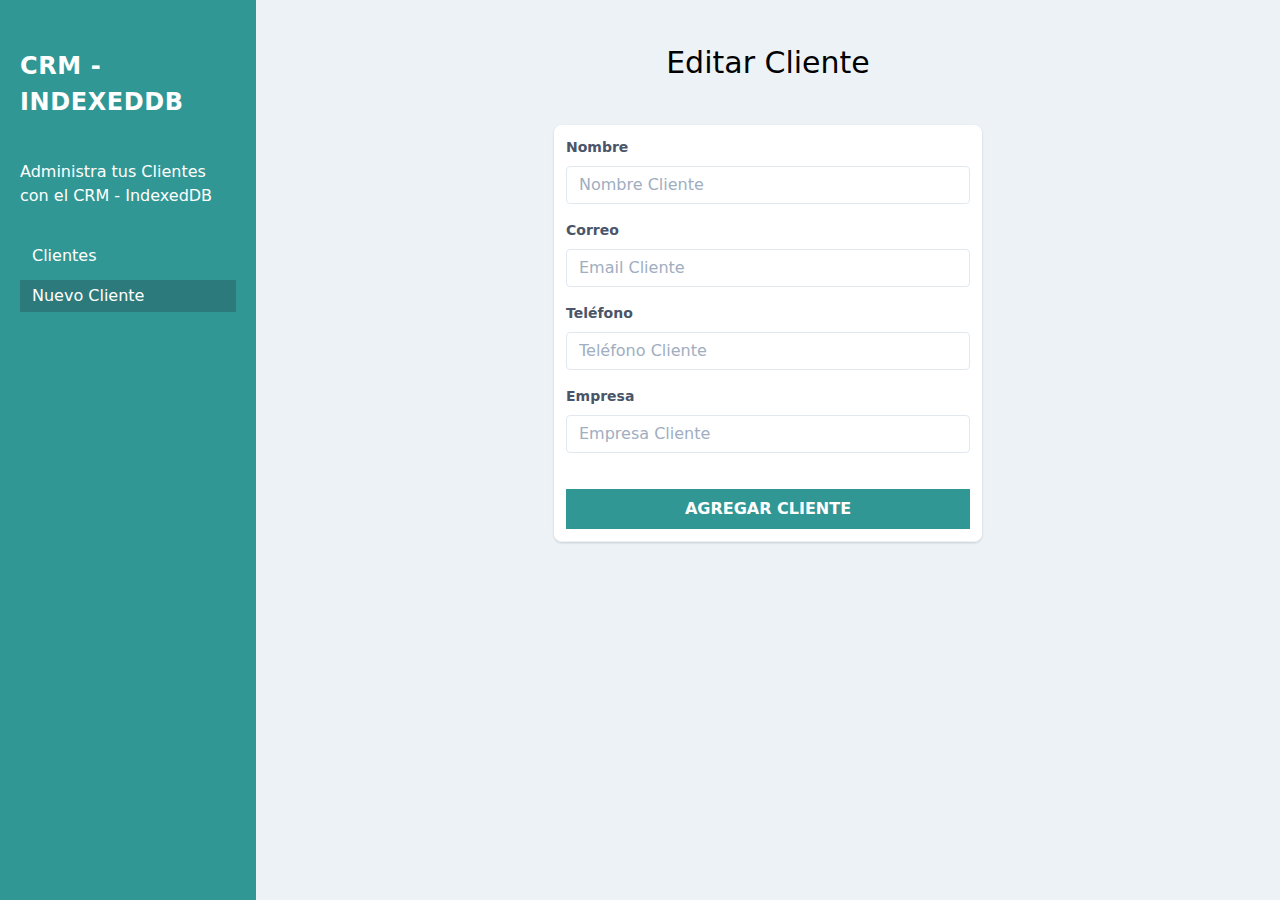
==== editar-cliente.html @ 4abdd034 "create repository: first commit" ====
<!DOCTYPE html>
<html lang="es">

<head>
    <meta charset="UTF-8">
    <meta name="viewport" content="width=device-width, initial-scale=1.0">
    <title>CRM - IndexedDB</title>
    <link rel="stylesheet" href="css/tailwind.min.css">
</head>

<body class="min-h-100 bg-gray-200">
    <div class="md:flex min-h-screen md:align-top">
        <aside class="md:w-2/5 lg:w-2/5 xl:w-1/5 bg-teal-600 px-5 py-10">
            <h1 class="uppercase text-white tracking-wide text-2xl  font-bold mt-2">CRM - IndexedDB</h1>
            <p class="mt-10 text-white">Administra tus Clientes con el CRM - IndexedDB</p>
            <nav class="mt-8">
                <a href="index.html"
                    class="px-3 py-1 text-white block hover:bg-teal-700 hover:text-yellow-400 ">Clientes</a>
                <a href="nuevo-cliente.html"
                    class="px-3 py-1 text-white block hover:bg-teal-900 mt-2 hover:text-yellow-400 bg-teal-700">Nuevo
                    Cliente</a>
            </nav>
        </aside> <!--sidebar-->
        <main class="md:w-3/5  xl:w-4/5 px-5 py-10 bg-gray-200">
            <h2 class="text-3xl font-light text-center">Editar Cliente</h2>

            <div class="flex flex-col mt-10 items-center">
                <div class="-my-2 py-2 overflow-x-auto sm:-mx-6 sm:px-6 lg:-mx-8 lg:px-8 w-10/12 md:w-8/12 lg:w-6/12">
                    <div class=" shadow overflow-hidden sm:rounded-lg border-b border-gray-200 ">
                        <form id="formulario" class="bg-white p-3">
                            <div class="mb-4">
                                <label class="block text-gray-700 text-sm font-bold mb-2" for="nombre">Nombre</label>
                                <input
                                    class="appearance-none border rounded w-full py-2 px-3 text-gray-700 leading-tight focus:outline-none focus:shadow-outline"
                                    id="nombre" name="nombre" type="text" placeholder="Nombre Cliente" />
                            </div>
                            <div class="mb-4">
                                <label class="block text-gray-700 text-sm font-bold mb-2" for="email">Correo</label>
                                <input
                                    class="appearance-none border rounded w-full py-2 px-3 text-gray-700 leading-tight focus:outline-none focus:shadow-outline"
                                    id="email" name="email" type="email" placeholder="Email Cliente" />
                            </div>

                            <div class="mb-4">
                                <label class="block text-gray-700 text-sm font-bold mb-2"
                                    for="telefono">Teléfono</label>
                                <input
                                    class="appearance-none border rounded w-full py-2 px-3 text-gray-700 leading-tight focus:outline-none focus:shadow-outline"
                                    id="telefono" name="telefono" type="tel" placeholder="Teléfono Cliente" />
                            </div>

                            <div class="mb-4">
                                <label class="block text-gray-700 text-sm font-bold mb-2" for="empresa">Empresa</label>
                                <input
                                    class="appearance-none border rounded w-full py-2 px-3 text-gray-700 leading-tight focus:outline-none focus:shadow-outline"
                                    id="empresa" name="empresa" type="text" placeholder="Empresa Cliente" />
                            </div>

                            <input type="hidden" name="id" id="id" value="">

                            <input type="submit"
                                class="bg-teal-600 hover:bg-teal-900 w-full mt-5 p-2 text-white uppercase font-bold"
                                value="Agregar Cliente" />
                        </form>
                    </div>
                </div>
            </div>
        </main>
    </div>
    <script src="js/editarcliente.js"></script>
</body>

</html>
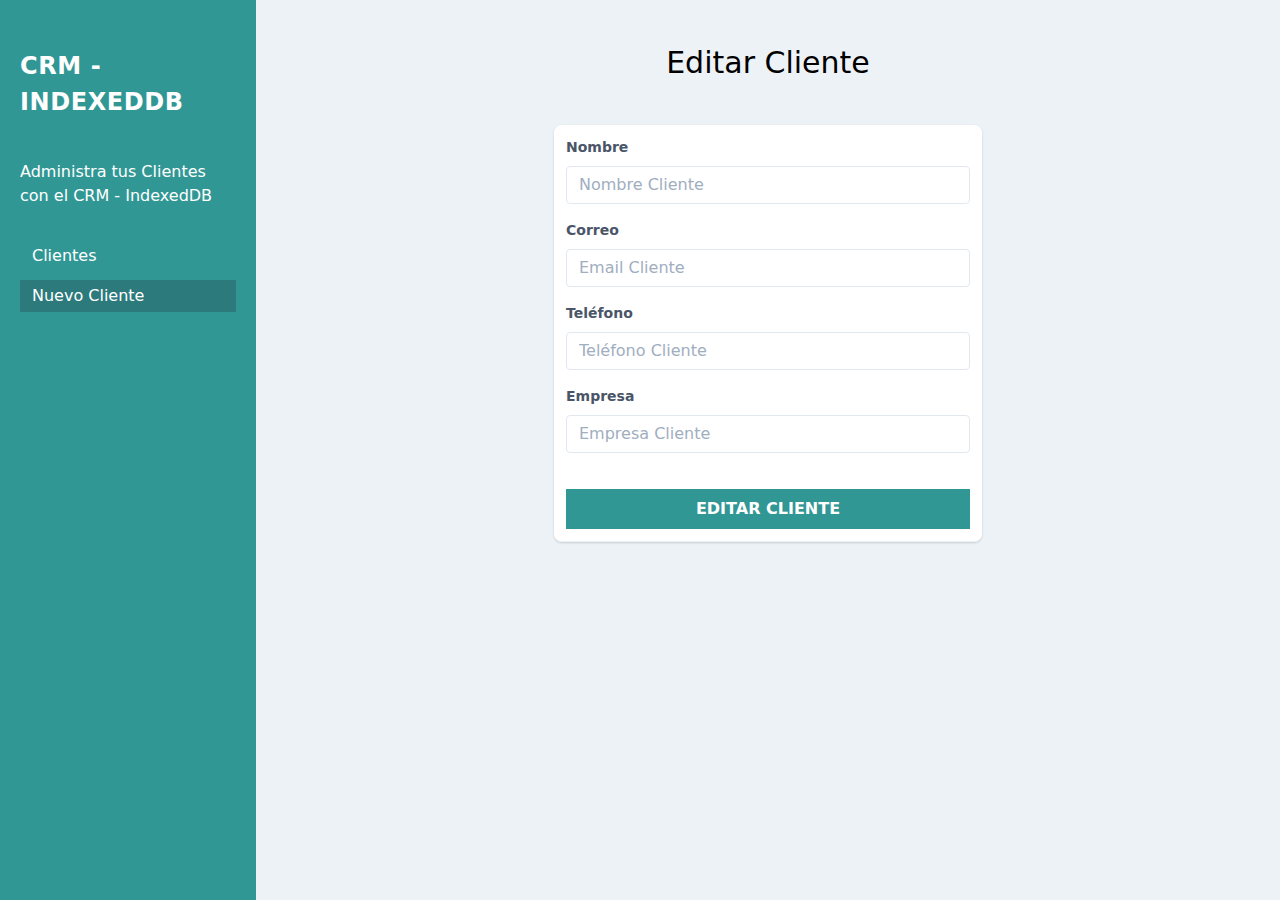
==== commit 066e9222: "feat: Completando el CRUD con IndexedDB" ====
--- a/editar-cliente.html
+++ b/editar-cliente.html
@@ -60,7 +60,7 @@
 
                             <input type="submit"
                                 class="bg-teal-600 hover:bg-teal-900 w-full mt-5 p-2 text-white uppercase font-bold"
-                                value="Agregar Cliente" />
+                                value="Editar Cliente" />
                         </form>
                     </div>
                 </div>
